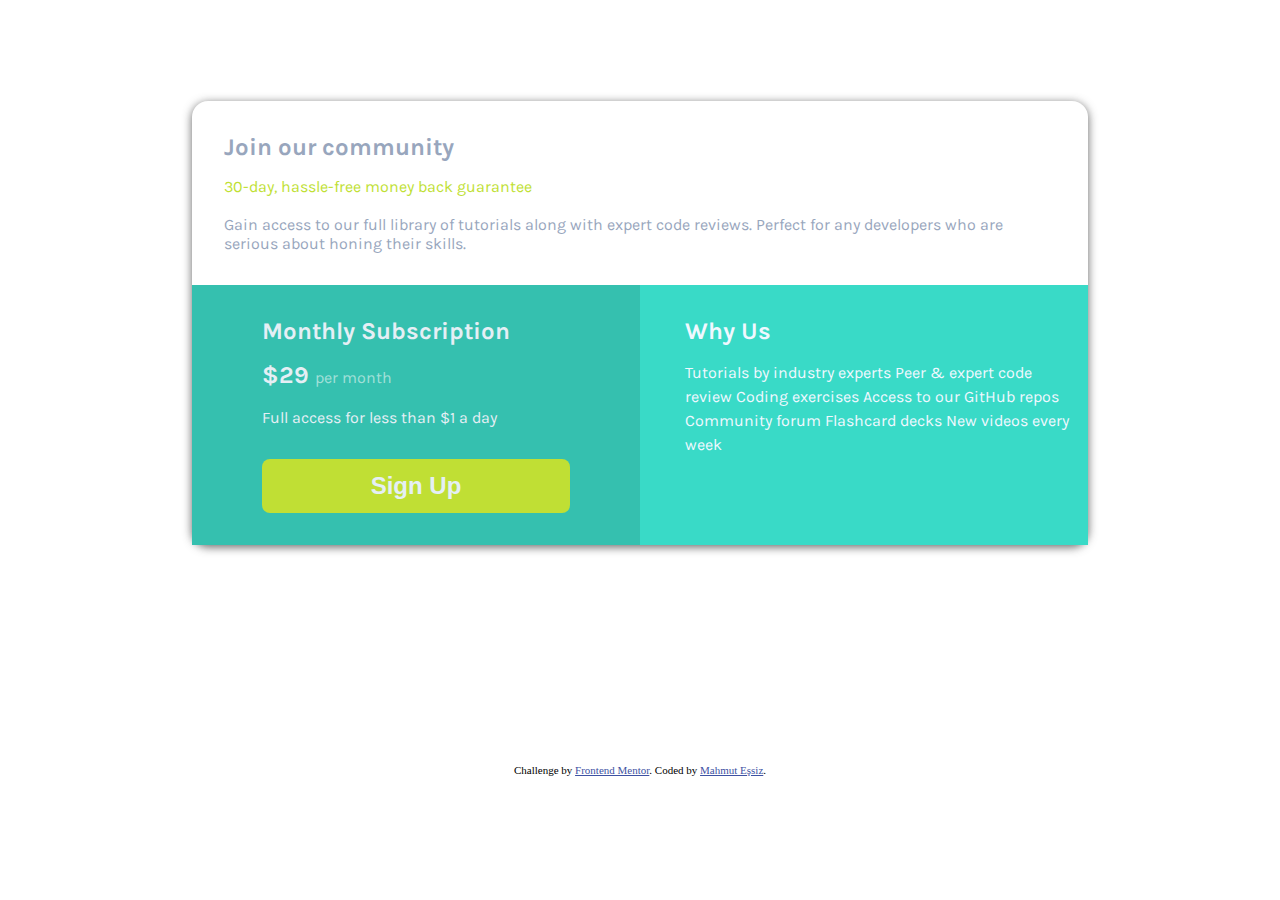
==== single-price-grid-component-master/index.html @ 5069bafb "Add files via upload" ====
<!DOCTYPE html>
<html lang="en">
    <head>
        <meta charset="UTF-8" />
        <meta name="viewport" content="width=device-width, initial-scale=1.0" />
        <!-- displays site properly based on user's device -->

        <link
            rel="icon"
            type="image/png"
            sizes="32x32"
            href="./images/favicon-32x32.png"
        />
        <link rel="stylesheet" href="style.css" />
        <title>Frontend Mentor | Single Price Grid Component</title>

        <!-- Feel free to remove these styles or customise in your own stylesheet 👍 -->
        <style>
            .attribution {
                font-size: 11px;
                text-align: center;
            }
            .attribution a {
                color: hsl(228, 45%, 44%);
            }
        </style>
    </head>
    <body>
        <main>
            <div>
                <h2 style="margin-top: 2rem; margin-bottom: 1rem">
                    Join our community
                </h2>

                <p>
                    <span>30-day, hassle-free money back guarantee</span> <br />
                    <br />
                    Gain access to our full library of tutorials along with
                    expert code reviews. Perfect for any developers who are
                    serious about honing their skills.
                </p>
            </div>

            <div>
                <h2>Monthly Subscription</h2>

                <span>&dollar;29 </span>
                <z style="color: rgba(254, 252, 252, 0.551)">per month</z>
                <br />
                <br />
                <p>Full access for less than &dollar;1 a day</p>

                <button>Sign Up</button>
            </div>

            <div>
                <h2 style="margin-bottom: 1rem">Why Us</h2>
                <article style="line-height: 1.5rem">
                    Tutorials by industry experts Peer &amp; expert code review
                    Coding exercises Access to our GitHub repos Community forum
                    Flashcard decks New videos every week
                </article>
            </div>
        </main>

        <footer
            style="
                height: 3rem;
                margin: 0 0 0.3rem 0;
                display: flex;
                align-items: center;
            "
        >
            <p class="attribution">
                Challenge by
                <a
                    href="https://www.frontendmentor.io?ref=challenge"
                    target="_blank"
                    >Frontend Mentor</a
                >. Coded by <a href="#">Mahmut Eşsiz</a>.
            </p>
        </footer>
    </body>
</html>
---- single-price-grid-component-master/style.css ----
@import url("https://fonts.googleapis.com/css2?family=Karla:wght@400;700&family=Open+Sans:wght@400;700&display=swap");

* {
    margin: 0;
    padding: 0;
}
:root {
    --Cyan: hsl(204, 43%, 93%);
    --Bright-Yellow: hsl(71, 73%, 54%);
    --Light-Gray: hsl(204, 43%, 93%);
    --Grayish-Blue: hsl(218, 22%, 67%);

    --font: 16px;
    --font-400-700: "Karla", sans-serif;
}
body {
    width: 100%;
    height: 100vh;
    display: grid;
    place-items: center;
}
main {
    width: 70%;
    display: grid;
    grid-template-columns: repeat(2, 1fr);
    border-radius: 1rem;

    -webkit-box-shadow: 0px 2px 10px 0px rgba(50, 50, 50, 0.75);
    -moz-box-shadow: 0px 2px 10px 0px rgba(50, 50, 50, 0.75);
    box-shadow: 0px 2px 10px 0px rgba(50, 50, 50, 0.75);
}
main > div {
    padding-bottom: 2rem;
    font-family: var(--font-400-700);
}

main > div:nth-child(1) {
    grid-column: 1 / span 2;
    padding-left: 2rem;
    padding-right: 2rem;
}
main > div:nth-child(1) > h2 {
    font-weight: 700;
    color: var(--Grayish-Blue);
}
main > div:nth-child(1) > p {
    font-weight: 400;
    color: var(--Grayish-Blue);
}
main > div:nth-child(1) > p > span {
    color: var(--Bright-Yellow);
}

main > div:nth-child(2) {
    color: var(--Light-Gray);
    padding: 2rem;
    background-color: rgb(53, 192, 175);
}

main > div:nth-child(2) > h2 {
    margin-bottom: 1rem;
    margin-left: 10%;
}
main > div:nth-child(2) > p {
    margin-bottom: 1rem;
    margin-left: 10%;
}
main > div:nth-child(2) > span {
    font-size: 24px;
    font-weight: 700;
    margin-left: 10%;
}
main > div:nth-child(2) > button {
    font-size: 24px;
    font-weight: 700;
    background-color: var(--Bright-Yellow);
    border: 0;
    border-radius: 0.5rem;
    width: 80%;
    height: 6vh;
    color: var(--Light-Gray);
    margin-top: 1rem;
    margin-left: 10%;
}

main > div:nth-child(3) {
    padding: 2rem 1rem;
    background-color: rgb(57, 218, 199);
    color: aliceblue;
    padding-left: 10%;
}

@media (max-width: 600px) {
    main {
        display: flex;
        flex-direction: column;
        margin-bottom: 3rem;
    }
}
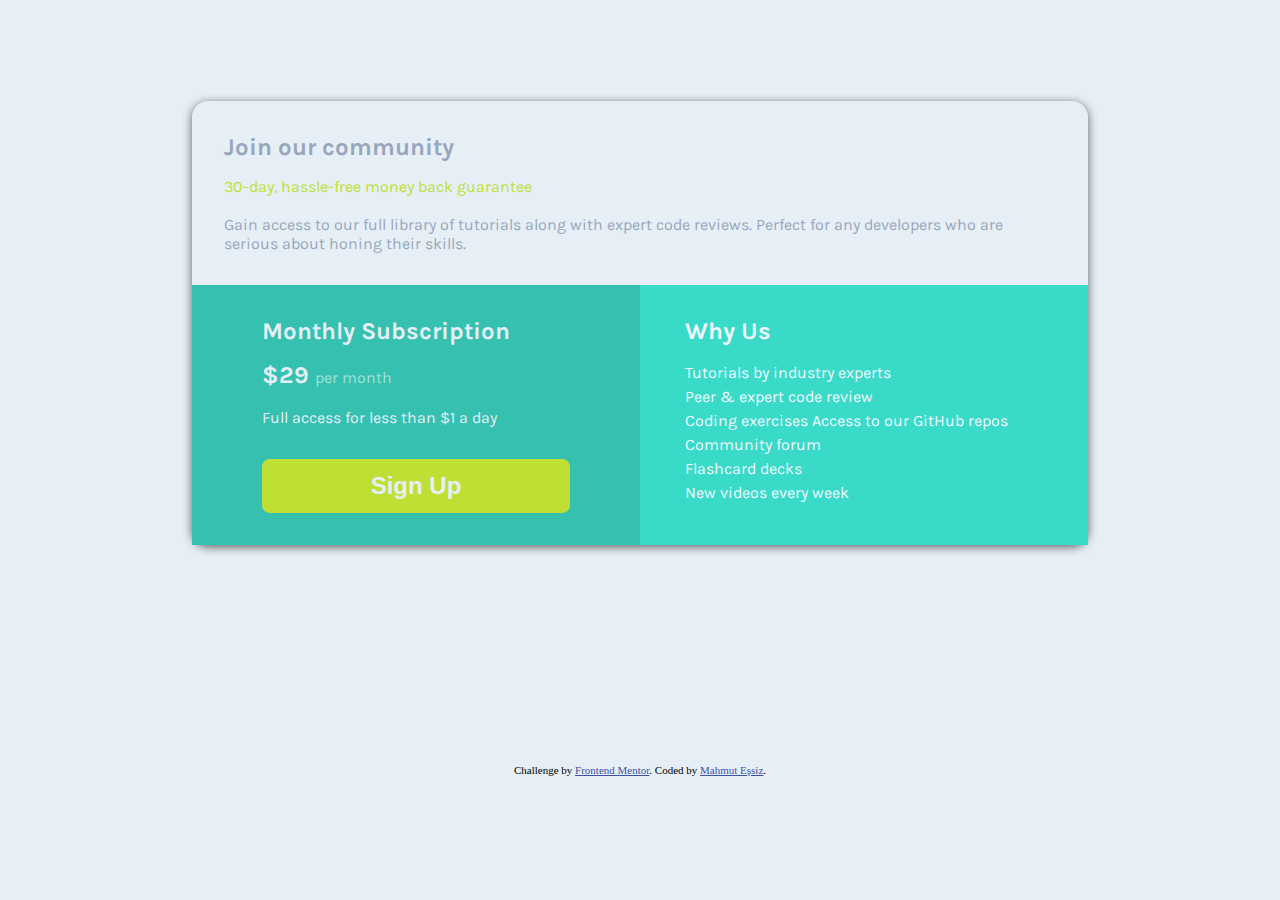
==== commit ec18d847: "made some changes" ====
--- a/single-price-grid-component-master/index.html
+++ b/single-price-grid-component-master/index.html
@@ -56,9 +56,11 @@
             <div>
                 <h2 style="margin-bottom: 1rem">Why Us</h2>
                 <article style="line-height: 1.5rem">
-                    Tutorials by industry experts Peer &amp; expert code review
-                    Coding exercises Access to our GitHub repos Community forum
-                    Flashcard decks New videos every week
+                    Tutorials by industry experts <br>
+                     Peer &amp; expert code review <br>
+                    Coding exercises Access to our GitHub repos 
+                    <br> Community forum <br>
+                    Flashcard decks <br> New videos every week
                 </article>
             </div>
         </main>
--- a/single-price-grid-component-master/style.css
+++ b/single-price-grid-component-master/style.css
@@ -18,6 +18,7 @@
     height: 100vh;
     display: grid;
     place-items: center;
+    background-color: var(--Cyan);
 }
 main {
     width: 70%;
